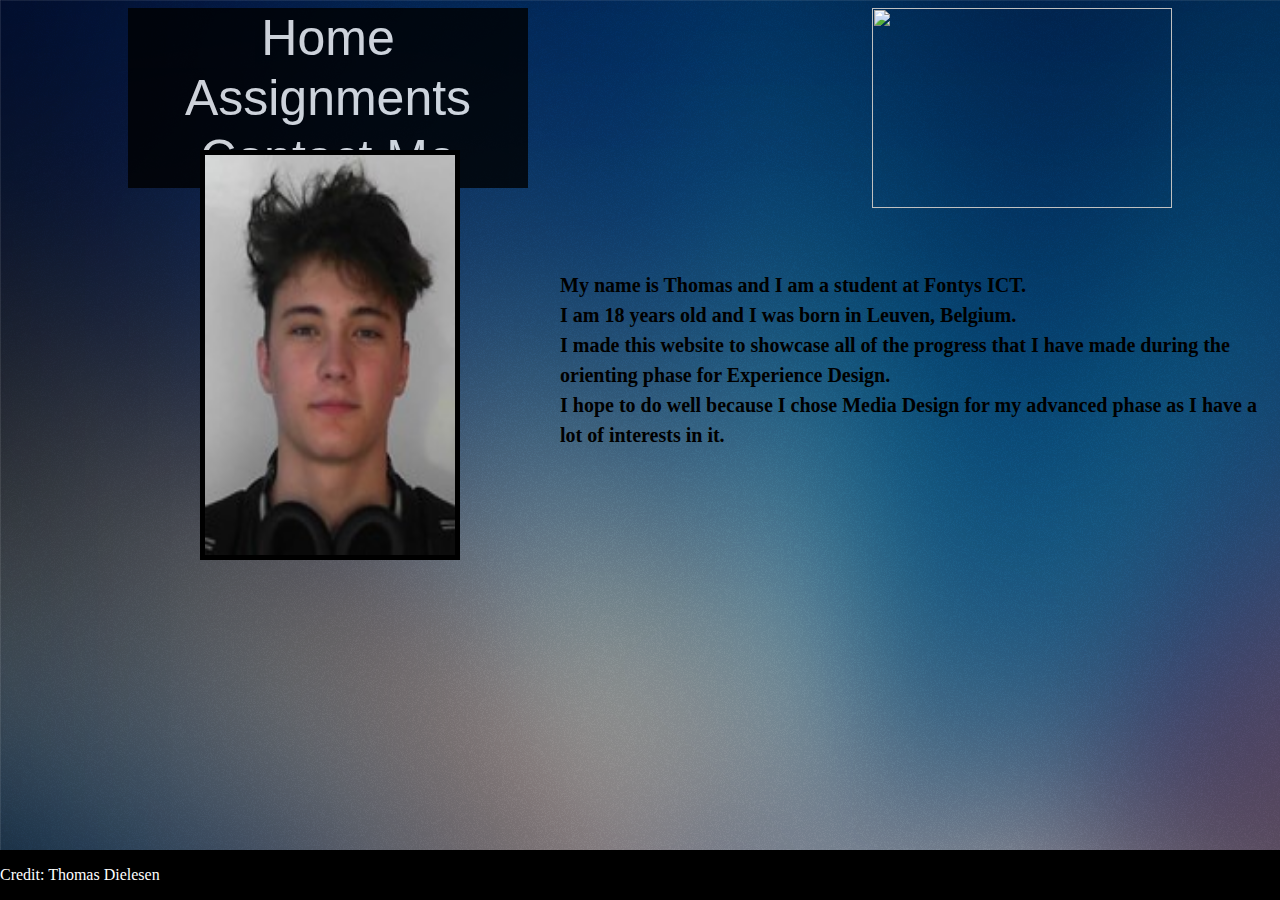
==== index.html @ ef467270 "first commit" ====
<!DOCTYPE html>
<html>
    
<head>

 <title>My Website</title>
 <link rel="stylesheet" type="text/css" href="Website.css">

</head>

    <body>
            <img src="Fontys-logo.png">
    <nav>
        <!--This is the code for my navigation bar-->
        <div id="menu">
                <ul>
                    <li>             
                    <a href="Website.html">Home</a>            
                    </li>           
                    <li>         
                    <a href="Assignments.html">Assignments</a>
                    </li>
                    <li>
                    <a href="ContactMe.html">Contact Me</a>
                    </li>
                </ul>
            </div>
    </nav>

    <div class="Home">
        <img src="Profile.jpg">
        <h1>
            <p>My name is Thomas and I am a student at Fontys ICT.
                <br>
            I am 18 years old and I was born in Leuven, Belgium.
                <br>
            I made this website to showcase all of the progress that I have made during the orienting phase for Experience Design.
                <br>
            I hope to do well because I chose Media Design for my advanced phase as I have a lot of interests in it.
                <br>
                <iframe src="https://giphy.com/embed/iiblFQDpivwCLJH8Kh"frameBorder="0"></iframe>
            </p>
        </h1>
        </div>

    <div class="footer">
        <p>Credit: Thomas Dielesen</p>
    </div>

    <div class="gif">
        <iframe src="https://giphy.com/embed/U2ivlljp6AvBK"frameBorder="0"></iframe>
    </div>

    </body>

</html>
---- Website.css ----
body {
    background: url('Background.png') no-repeat;
    background-size: none;
    margin-left: 10%;
}
   
header {
    background: url('Fontys-Logo.png') no repeat;
    background-size: none;
    margin-left: 10%;
}

ul {
    margin: 0px;
    padding: 0px;
    list-style: none;
    font-family: arial;
}
   
ul li {
    float: left;
    width: 400px;
    height: 60px;
    background-color: black;
    opacity: .8;
    line-height: 60px;
    text-align: center;
    font-size: 20px;
}
   
ul li a {
    text-decoration: none;
    color: white;
    display: block;
    font-size: 50px;
}
   
ul li a:hover {
    background-color: green;
}
   
ul li ul li {
    display: none;
}
   
ul li:hover ul li {
    display: block;
}

audio {
    float: right;
}

.column {
    float: left;
    width: 40%;
    padding: 5px;
}
  

.main::after {
    content: "";
    clear: both;
    display: table;
}

.column iframe {
    width: 700px;
    height: 400px;
}

.footer {
    position: fixed;
    left: 0;
    bottom: 0;
    width: 100%;
    background-color: black;
    color: white;
    text-align: left;
}

.gif iframe {
    position: fixed;
    right: 0;
    bottom: 0;
    height: 100px;
    width: 50px;
}

.AboutMe {
    left: 0;
    line-height: 200px;
    margin-top: -100px;
    position: absolute;
    text-align: center;
    top: 50%;
    width: 100%;
    line-height: 50px;
}

.Home {
    left: 0;
    line-height: 30px;
    margin-top: -200px;
    position: absolute;
    text-align: left;
    top: 50%;
    width: 100%; 
    font-size: 10px;
}

.Home img {
    border: 5px solid black;
    float: left;
    margin-left: 200px;
    margin-top: -100px;
    height: 400px;
    width: 250px;
}

.fa {
    padding: 20px;
    font-size: 30px;
    width: 50px;
    text-align: center;
    text-decoration: none;
    margin: 5px 2px;
  }
  
.fa:hover {
    opacity: 1;
}
  
.fa-instagram {
    color: white;
}

.AboutMe a{
    font-size: 100px
}

img{
    float: right;
    margin-right: 100px;
    height: 200px;
    width: 300px;
}
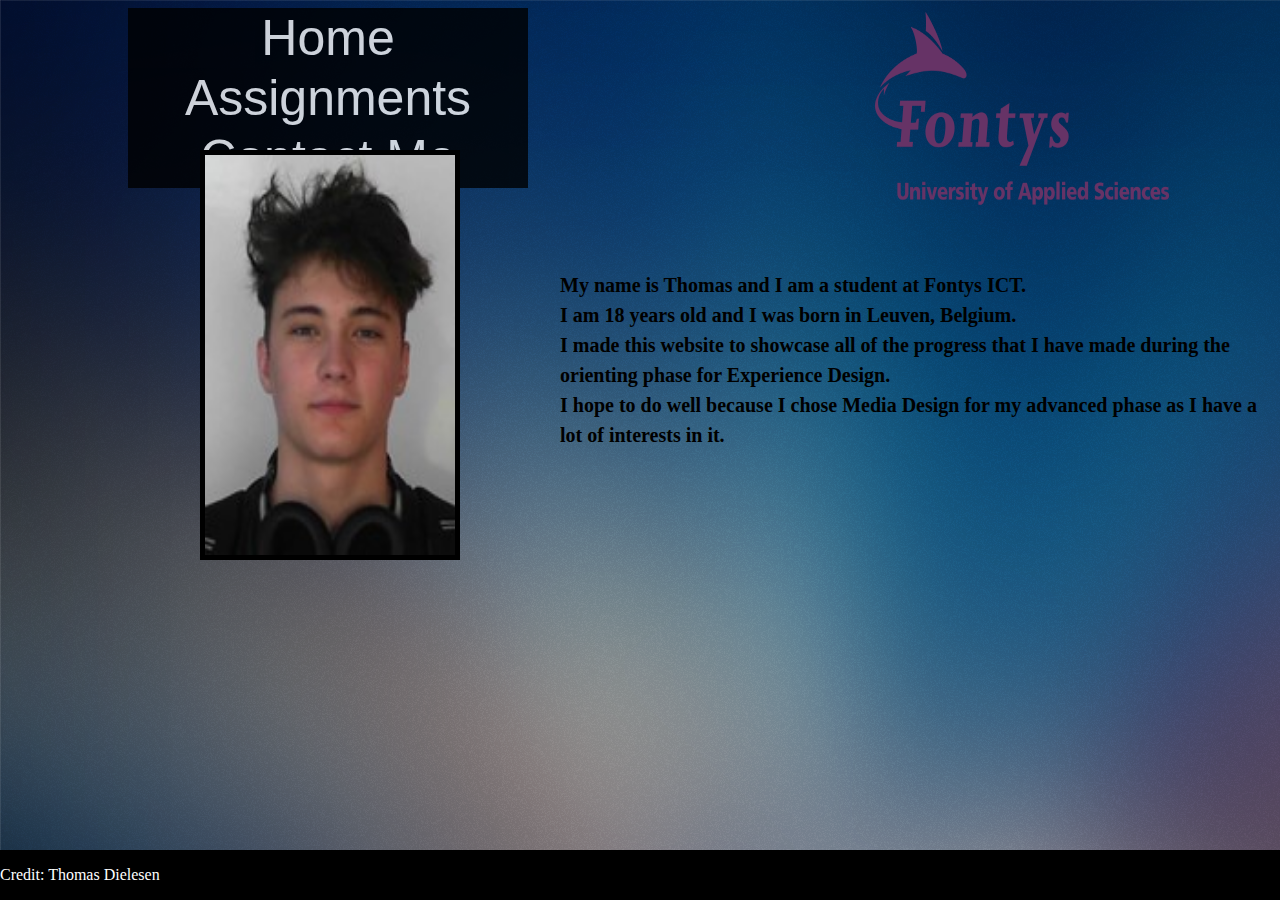
==== commit 97614026: "first commit" ====
--- a/index.html
+++ b/index.html
@@ -9,7 +9,7 @@
 </head>
 
     <body>
-            <img src="Fontys-logo.png">
+            <img src="Fontys-Logo.png">
     <nav>
         <!--This is the code for my navigation bar-->
         <div id="menu">
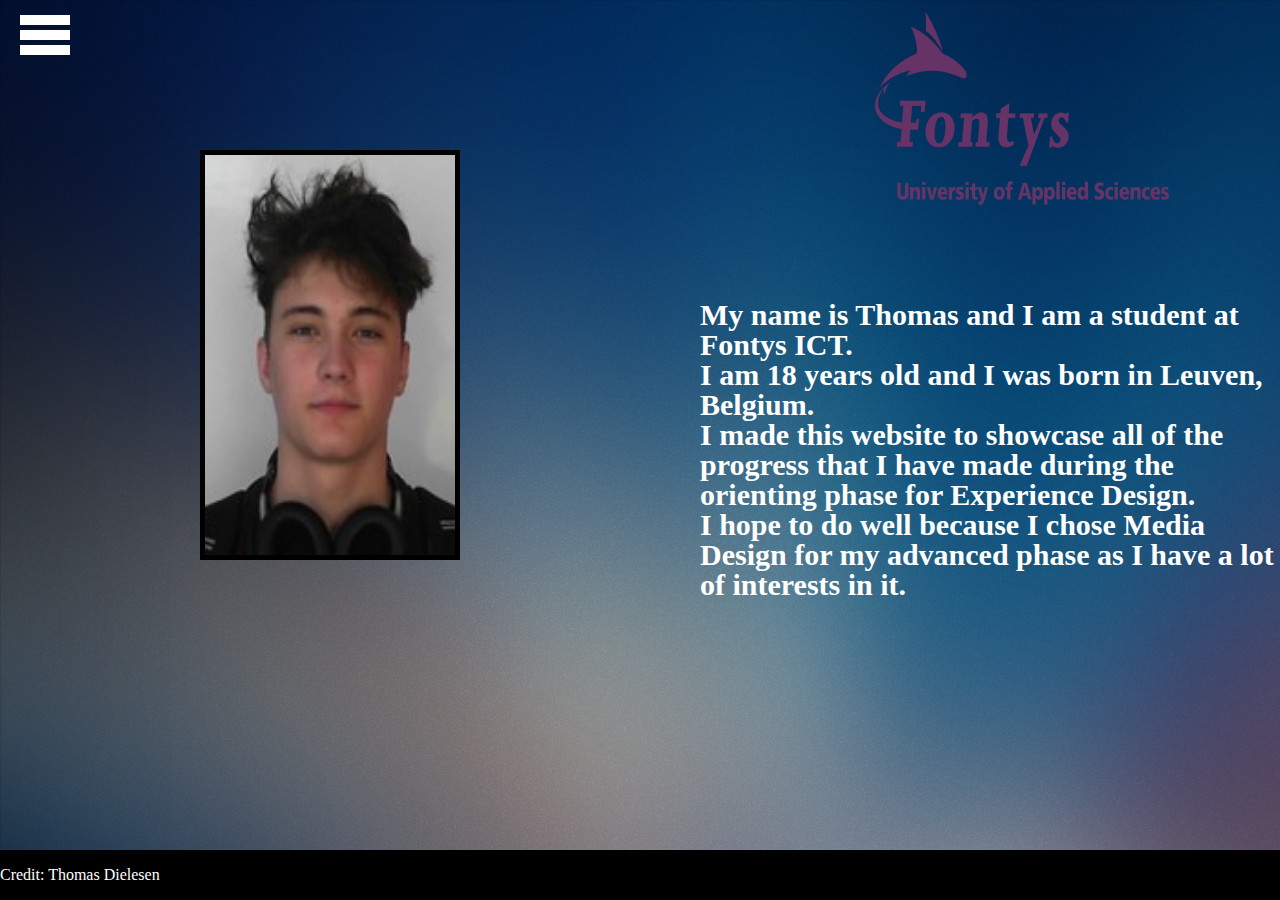
==== commit 7cbc1106: "second commit" ====
--- a/index.html
+++ b/index.html
@@ -4,29 +4,40 @@
 <head>
 
  <title>My Website</title>
+ <meta name="viewport" content="width=device-width, initial-scale=1" /> 
  <link rel="stylesheet" type="text/css" href="Website.css">
+ <script src="website.js"></script>
 
 </head>
 
     <body>
-            <img src="Fontys-Logo.png">
+            <img id="img1" onmouseover="setNewImage()" onmouseout="setOldImage()" src="Fontys-Logo.png"> <!--This is for the easter egg-->
     <nav>
         <!--This is the code for my navigation bar-->
         <div id="menu">
-                <ul>
-                    <li>             
-                    <a href="Website.html">Home</a>            
-                    </li>           
-                    <li>         
+            <div class="togglebutton" onclick="toggleMenu(this)">
+                <span></span>
+                <span></span>
+                <span></span>
+            </div>
+            <div class="list"> 
+                <div class="item">         
+                    <a href="index.html">Home</a>
+                </div>         
+                <div class="item">         
                     <a href="Assignments.html">Assignments</a>
-                    </li>
-                    <li>
+                </div>
+                <div class="item">
                     <a href="ContactMe.html">Contact Me</a>
-                    </li>
-                </ul>
+                </div>
+                <div class="item">
+                    <a href="game.html">Football game</a>
+                </div>
             </div>
+        </div>
     </nav>
 
+    <!--The Home page info-->
     <div class="Home">
         <img src="Profile.jpg">
         <h1>
@@ -43,6 +54,7 @@
         </h1>
         </div>
 
+        <!--My code for the footer-->
     <div class="footer">
         <p>Credit: Thomas Dielesen</p>
     </div>
--- a/Website.css
+++ b/Website.css
@@ -1,5 +1,5 @@
 body {
-    background: url('Background.png') no-repeat;
+    background: url('Background.png') no-repeat; /*My background image*/
     background-size: none;
     margin-left: 10%;
 }
@@ -10,50 +10,77 @@
     margin-left: 10%;
 }
 
-ul {
-    margin: 0px;
-    padding: 0px;
-    list-style: none;
-    font-family: arial;
-}
-   
-ul li {
-    float: left;
-    width: 400px;
-    height: 60px;
+@media only screen and (max-width: 600px) {
+    body {
+      background-color: black;
+        }
+}
+
+@media only screen and (max-width: 900px) {
+    body {
     background-color: black;
-    opacity: .8;
-    line-height: 60px;
-    text-align: center;
-    font-size: 20px;
-}
-   
-ul li a {
+        }
+}
+
+@media only screen and (max-width: 3686400px) {
+    body {
+        background-color: black;
+    }
+}
+
+/* This the everything I need for my nav bar */
+#menu {
+    position:absolute;
+    top:0px;
+    left:-200px;
+    width:200px;
+    height:100%;
+    background:#151719;
+    transition:all 300ms linear;
+}
+
+#menu.active {
+    left:0px;
+}
+
+#menu .togglebutton {
+    position:absolute;
+    left:220px;
+    top:10px;
+}
+
+#menu .togglebutton span {
+    display:block;
+    width:50px;
+    height:10px;
+    background: #ffff;
+    margin:5px 0px;
+    cursor:pointer;
+}
+
+#menu div.list div.item {
+    padding:15px 10px;
+    border-bottom:1px solid #444;
+    color:#fcfcfc;
+    text-transform:uppercase;
+    font-size:15px;
+}
+
+#menu a {
     text-decoration: none;
     color: white;
     display: block;
-    font-size: 50px;
-}
-   
-ul li a:hover {
-    background-color: green;
-}
-   
-ul li ul li {
-    display: none;
-}
-   
-ul li:hover ul li {
-    display: block;
-}
-
+    font-size: 20px;
+}
+
+/* For my music player */
 audio {
     float: right;
 }
 
 .column {
     float: left;
-    width: 40%;
+    width: 45%;
     padding: 5px;
 }
   
@@ -68,7 +95,7 @@
     width: 700px;
     height: 400px;
 }
-
+/* My footer */
 .footer {
     position: fixed;
     left: 0;
@@ -78,7 +105,7 @@
     color: white;
     text-align: left;
 }
-
+/* The gif that I used */
 .gif iframe {
     position: fixed;
     right: 0;
@@ -86,7 +113,7 @@
     height: 100px;
     width: 50px;
 }
-
+/* About Me page */
 .AboutMe {
     left: 0;
     line-height: 200px;
@@ -98,6 +125,7 @@
     line-height: 50px;
 }
 
+/* Home page */
 .Home {
     left: 0;
     line-height: 30px;
@@ -117,7 +145,7 @@
     height: 400px;
     width: 250px;
 }
-
+/* Code I need for the instagram logo */
 .fa {
     padding: 20px;
     font-size: 30px;
@@ -138,11 +166,76 @@
 .AboutMe a{
     font-size: 100px
 }
-
+/*----------------------------------------*/
+
+/* Code for the Fontys logo*/
 img{
     float: right;
     margin-right: 100px;
     height: 200px;
     width: 300px;
 }
-  
+
+.popup {
+    background: rgba(0, 0, 0, 0.6);
+    width: 100%;
+    height: 1000px;
+    position: absolute;
+    top: 0;
+    left: 0;
+    display: none;
+    justify-content: center;
+    align-items: center;
+    text-align: center;
+}
+
+.popup.open {
+    display: flex;
+    animation: show-overlay 0.5s;
+  }
+
+@keyframes show-popup {
+0% {
+    opacity: 0;
+    }
+100% {
+    opacity: 1;
+    }
+}
+
+.popup-content {
+    height: 300px;
+    width: 500px;
+    background: #ffff;
+    padding: 20px;
+    border-radius: 5px;
+    position: relative;
+}
+
+input{
+    margin: 20px auto;
+    display: block;
+    width: 50%;
+    padding: 8px;
+    border: 1px solid black;
+}
+
+.popup-content i {
+    position: absolute;
+    top: -15px;
+    right: -15px;
+    background: #ffff;
+    height: 20px;
+    width: 20px;
+    border-radius: 50%;
+    box-shadow: 6px 6px 29px -4px rgba(0,0,0,0.75);
+    cursor: pointer;
+}
+
+.Home h1 {
+    position: absolute;
+    left: 700px;
+    color: #ffff;
+    font-size: 30px;
+}
+  
